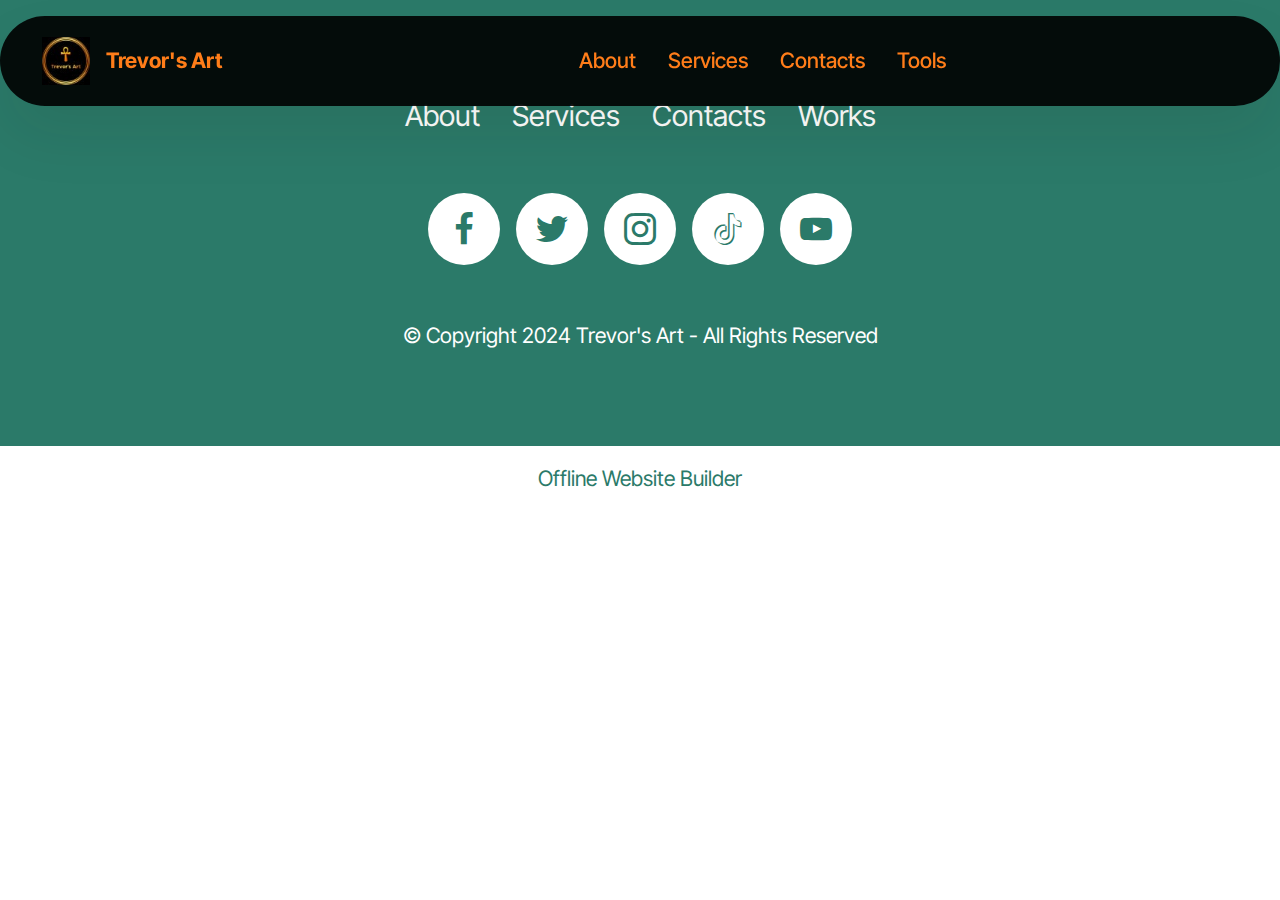
==== Tools.html @ b63ff670 "Update" ====
<!DOCTYPE html>
<html  >
<head>
  <!-- Site made with Mobirise Website Builder v5.9.13, https://mobirise.com -->
  <meta charset="UTF-8">
  <meta http-equiv="X-UA-Compatible" content="IE=edge">
  <meta name="generator" content="Mobirise v5.9.13, mobirise.com">
  <meta name="viewport" content="width=device-width, initial-scale=1, minimum-scale=1">
  <link rel="shortcut icon" href="assets/images/screenshot-20240229-225149-gallery-64x64.jpg" type="image/x-icon">
  <meta name="description" content="">
  
  
  <title>Tools</title>
  <link rel="stylesheet" href="assets/web/assets/mobirise-icons2/mobirise2.css">
  <link rel="stylesheet" href="assets/bootstrap/css/bootstrap.min.css">
  <link rel="stylesheet" href="assets/bootstrap/css/bootstrap-grid.min.css">
  <link rel="stylesheet" href="assets/bootstrap/css/bootstrap-reboot.min.css">
  <link rel="stylesheet" href="assets/animatecss/animate.css">
  <link rel="stylesheet" href="assets/dropdown/css/style.css">
  <link rel="stylesheet" href="assets/socicon/css/styles.css">
  <link rel="stylesheet" href="assets/theme/css/style.css">
  <link rel="preload" href="https://fonts.googleapis.com/css?family=Inter+Tight:100,200,300,400,500,600,700,800,900,100i,200i,300i,400i,500i,600i,700i,800i,900i&display=swap" as="style" onload="this.onload=null;this.rel='stylesheet'">
  <noscript><link rel="stylesheet" href="https://fonts.googleapis.com/css?family=Inter+Tight:100,200,300,400,500,600,700,800,900,100i,200i,300i,400i,500i,600i,700i,800i,900i&display=swap"></noscript>
  <link rel="preload" as="style" href="assets/mobirise/css/mbr-additional.css?v=rV1S9P"><link rel="stylesheet" href="assets/mobirise/css/mbr-additional.css?v=rV1S9P" type="text/css">

  
  
  
</head>
<body>
  
  <section data-bs-version="5.1" class="menu menu2 cid-tJS6tZXiPa" once="menu" id="menu02-1p">
	

	<nav class="navbar navbar-dropdown navbar-fixed-top navbar-expand-lg">
		<div class="container">
			<div class="navbar-brand">
				<span class="navbar-logo">
					<a href="https://mobirise.com">
						<img src="assets/images/screenshot-20240229-225149-gallery-64x64.jpg" alt="Mobirise Website Builder" style="height: 3rem;">
					</a>
				</span>
				<span class="navbar-caption-wrap"><a class="navbar-caption text-success display-4" href="index.html#header05-1">Trevor's Art</a></span>
			</div>
			<button class="navbar-toggler" type="button" data-toggle="collapse" data-bs-toggle="collapse" data-target="#navbarSupportedContent" data-bs-target="#navbarSupportedContent" aria-controls="navbarNavAltMarkup" aria-expanded="false" aria-label="Toggle navigation">
				<div class="hamburger">
					<span></span>
					<span></span>
					<span></span>
					<span></span>
				</div>
			</button>
			<div class="collapse navbar-collapse" id="navbarSupportedContent">
				<ul class="navbar-nav nav-dropdown nav-right" data-app-modern-menu="true"><li class="nav-item">
						<a class="nav-link link text-success text-primary display-4" href="page1.html">About</a>
					</li>
					<li class="nav-item">
						<a class="nav-link link text-success text-primary display-4" href="page2.html" aria-expanded="false">Services</a>
					</li>
					<li class="nav-item">
						<a class="nav-link link text-success display-4" href="index.html#contacts02-9">Contacts</a>
					</li><li class="nav-item"><a class="nav-link link text-success text-primary display-4" href="Tools.html">Tools</a></li></ul>
				
				
			</div>
		</div>
	</nav>
</section>

<section data-bs-version="5.1" class="footer1 programm5 cid-tJS9NNcTLZ" once="footers" id="footer03-1q">

        

    

    <div class="container">
        <div class="row">

            <div class="row-links mb-4">
                <ul class="header-menu">
                  
                  
                  
                  
                <li class="header-menu-item mbr-fonts-style display-5"><a href="index.html#header01-7" class="text-danger">About</a></li><li class="header-menu-item mbr-fonts-style display-5"><a href="index.html#features04-w" class="text-danger text-primary">Services</a></li><li class="header-menu-item mbr-fonts-style display-5"><a href="index.html#contacts02-9" class="text-danger">Contacts</a></li><li class="header-menu-item mbr-fonts-style display-5"><a href="index.html#gallery02-v" class="text-danger text-primary">Works</a></li></ul>
              </div>

            <div class="col-12">
                <div class="social-row">
                    <div class="soc-item">
                        <a href="https://mobiri.se/" target="_blank">
                            <span class="mbr-iconfont socicon socicon-facebook display-7"></span>
                        </a>
                    </div>
                    <div class="soc-item">
                        <a href="https://mobiri.se/" target="_blank">
                            <span class="mbr-iconfont socicon-twitter socicon"></span>
                        </a>
                    </div>
                    <div class="soc-item">
                        <a href="https://mobiri.se/" target="_blank">
                            <span class="mbr-iconfont socicon-instagram socicon"></span>
                        </a>
                    </div>
                    <div class="soc-item">
                        <a href="https://mobiri.se/" target="_blank">
                            <span class="mbr-iconfont socicon-tiktok socicon"></span>
                        </a>
                    </div>
                    <div class="soc-item">
                        <a href="https://mobiri.se/" target="_blank">
                            <span class="mbr-iconfont socicon-youtube socicon"></span>
                        </a>
                    </div>
                </div>
            </div>
            <div class="col-12 mt-5">
                <p class="mbr-fonts-style copyright display-7">
                    © Copyright 2024 Trevor's Art - All Rights Reserved
                </p>
            </div>
        </div>
    </div>
</section><section class="display-7" style="padding: 0;align-items: center;justify-content: center;flex-wrap: wrap;    align-content: center;display: flex;position: relative;height: 4rem;"><a href="https://mobiri.se/2732994" style="flex: 1 1;height: 4rem;position: absolute;width: 100%;z-index: 1;"><img alt="" style="height: 4rem;" src="[data-uri]"></a><p style="margin: 0;text-align: center;" class="display-7">&#8204;</p><a style="z-index:1" href="https://mobirise.com/offline-website-builder.html">Offline Website Builder</a></section><script src="assets/bootstrap/js/bootstrap.bundle.min.js"></script>  <script src="assets/smoothscroll/smooth-scroll.js"></script>  <script src="assets/ytplayer/index.js"></script>  <script src="assets/dropdown/js/navbar-dropdown.js"></script>  <script src="assets/theme/js/script.js"></script>  
  
  
  <input name="animation" type="hidden">
  </body>
</html>
---- assets/web/assets/mobirise-icons2/mobirise2.css ----
@font-face {
  font-family: 'Moririse2';
  font-display: swap;
  src:  url('mobirise2.eot?f2bix4');
  src:  url('mobirise2.eot?f2bix4#iefix') format('embedded-opentype'),
    url('mobirise2.ttf?f2bix4') format('truetype'),
    url('mobirise2.woff?f2bix4') format('woff'),
    url('mobirise2.svg?f2bix4#mobirise2') format('svg');
  font-weight: normal;
  font-style: normal;
}

[class^="mobi-"], [class*=" mobi-"] {
  /* use !important to prevent issues with browser extensions that change fonts */
  font-family: 'Moririse2' !important;
  speak: none;
  font-style: normal;
  font-weight: normal;
  font-variant: normal;
  text-transform: none;
  line-height: 1;

  /* Better Font Rendering =========== */
  -webkit-font-smoothing: antialiased;
  -moz-osx-font-smoothing: grayscale;
}

.mobi-mbri-add-submenu:before {
  content: "\e900";
}
.mobi-mbri-alert:before {
  content: "\e901";
}
.mobi-mbri-align-center:before {
  content: "\e902";
}
.mobi-mbri-align-justify:before {
  content: "\e903";
}
.mobi-mbri-align-left:before {
  content: "\e904";
}
.mobi-mbri-align-right:before {
  content: "\e905";
}
.mobi-mbri-android:before {
  content: "\e906";
}
.mobi-mbri-apple:before {
  content: "\e907";
}
.mobi-mbri-arrow-down:before {
  content: "\e908";
}
.mobi-mbri-arrow-next:before {
  content: "\e909";
}
.mobi-mbri-arrow-prev:before {
  content: "\e90a";
}
.mobi-mbri-arrow-up:before {
  content: "\e90b";
}
.mobi-mbri-bold:before {
  content: "\e90c";
}
.mobi-mbri-bookmark:before {
  content: "\e90d";
}
.mobi-mbri-bootstrap:before {
  content: "\e90e";
}
.mobi-mbri-briefcase:before {
  content: "\e90f";
}
.mobi-mbri-browse:before {
  content: "\e910";
}
.mobi-mbri-bulleted-list:before {
  content: "\e911";
}
.mobi-mbri-calendar:before {
  content: "\e912";
}
.mobi-mbri-camera:before {
  content: "\e913";
}
.mobi-mbri-cart-add:before {
  content: "\e914";
}
.mobi-mbri-cart-full:before {
  content: "\e915";
}
.mobi-mbri-cash:before {
  content: "\e916";
}
.mobi-mbri-change-style:before {
  content: "\e917";
}
.mobi-mbri-chat:before {
  content: "\e918";
}
.mobi-mbri-clock:before {
  content: "\e919";
}
.mobi-mbri-close:before {
  content: "\e91a";
}
.mobi-mbri-cloud:before {
  content: "\e91b";
}
.mobi-mbri-code:before {
  content: "\e91c";
}
.mobi-mbri-contact-form:before {
  content: "\e91d";
}
.mobi-mbri-credit-card:before {
  content: "\e91e";
}
.mobi-mbri-cursor-click:before {
  content: "\e91f";
}
.mobi-mbri-cust-feedback:before {
  content: "\e920";
}
.mobi-mbri-database:before {
  content: "\e921";
}
.mobi-mbri-delivery:before {
  content: "\e922";
}
.mobi-mbri-desktop:before {
  content: "\e923";
}
.mobi-mbri-devices:before {
  content: "\e924";
}
.mobi-mbri-down:before {
  content: "\e925";
}
.mobi-mbri-download-2:before {
  content: "\e926";
}
.mobi-mbri-download:before {
  content: "\e927";
}
.mobi-mbri-drag-n-drop-2:before {
  content: "\e928";
}
.mobi-mbri-drag-n-drop:before {
  content: "\e929";
}
.mobi-mbri-edit-2:before {
  content: "\e92a";
}
.mobi-mbri-edit:before {
  content: "\e92b";
}
.mobi-mbri-error:before {
  content: "\e92c";
}
.mobi-mbri-extension:before {
  content: "\e92d";
}
.mobi-mbri-features:before {
  content: "\e92e";
}
.mobi-mbri-file:before {
  content: "\e92f";
}
.mobi-mbri-flag:before {
  content: "\e930";
}
.mobi-mbri-folder:before {
  content: "\e931";
}
.mobi-mbri-gift:before {
  content: "\e932";
}
.mobi-mbri-github:before {
  content: "\e933";
}
.mobi-mbri-globe-2:before {
  content: "\e934";
}
.mobi-mbri-globe:before {
  content: "\e935";
}
.mobi-mbri-growing-chart:before {
  content: "\e936";
}
.mobi-mbri-hearth:before {
  content: "\e937";
}
.mobi-mbri-help:before {
  content: "\e938";
}
.mobi-mbri-home:before {
  content: "\e939";
}
.mobi-mbri-hot-cup:before {
  content: "\e93a";
}
.mobi-mbri-idea:before {
  content: "\e93b";
}
.mobi-mbri-image-gallery:before {
  content: "\e93c";
}
.mobi-mbri-image-slider:before {
  content: "\e93d";
}
.mobi-mbri-info:before {
  content: "\e93e";
}
.mobi-mbri-italic:before {
  content: "\e93f";
}
.mobi-mbri-key:before {
  content: "\e940";
}
.mobi-mbri-laptop:before {
  content: "\e941";
}
.mobi-mbri-layers:before {
  content: "\e942";
}
.mobi-mbri-left-right:before {
  content: "\e943";
}
.mobi-mbri-left:before {
  content: "\e944";
}
.mobi-mbri-letter:before {
  content: "\e945";
}
.mobi-mbri-like:before {
  content: "\e946";
}
.mobi-mbri-link:before {
  content: "\e947";
}
.mobi-mbri-lock:before {
  content: "\e948";
}
.mobi-mbri-login:before {
  content: "\e949";
}
.mobi-mbri-logout:before {
  content: "\e94a";
}
.mobi-mbri-magic-stick:before {
  content: "\e94b";
}
.mobi-mbri-map-pin:before {
  content: "\e94c";
}
.mobi-mbri-menu:before {
  content: "\e94d";
}
.mobi-mbri-mobile-2:before {
  content: "\e94e";
}
.mobi-mbri-mobile-horizontal:before {
  content: "\e94f";
}
.mobi-mbri-mobile:before {
  content: "\e950";
}
.mobi-mbri-mobirise:before {
  content: "\e951";
}
.mobi-mbri-more-horizontal:before {
  content: "\e952";
}
.mobi-mbri-more-vertical:before {
  content: "\e953";
}
.mobi-mbri-music:before {
  content: "\e954";
}
.mobi-mbri-new-file:before {
  content: "\e955";
}
.mobi-mbri-numbered-list:before {
  content: "\e956";
}
.mobi-mbri-opened-folder:before {
  content: "\e957";
}
.mobi-mbri-pages:before {
  content: "\e958";
}
.mobi-mbri-paper-plane:before {
  content: "\e959";
}
.mobi-mbri-paperclip:before {
  content: "\e95a";
}
.mobi-mbri-phone:before {
  content: "\e95b";
}
.mobi-mbri-photo:before {
  content: "\e95c";
}
.mobi-mbri-photos:before {
  content: "\e95d";
}
.mobi-mbri-pin:before {
  content: "\e95e";
}
.mobi-mbri-play:before {
  content: "\e95f";
}
.mobi-mbri-plus:before {
  content: "\e960";
}
.mobi-mbri-preview:before {
  content: "\e961";
}
.mobi-mbri-print:before {
  content: "\e962";
}
.mobi-mbri-protect:before {
  content: "\e963";
}
.mobi-mbri-question:before {
  content: "\e964";
}
.mobi-mbri-quote-left:before {
  content: "\e965";
}
.mobi-mbri-quote-right:before {
  content: "\e966";
}
.mobi-mbri-redo:before {
  content: "\e967";
}
.mobi-mbri-refresh:before {
  content: "\e968";
}
.mobi-mbri-responsive-2:before {
  content: "\e969";
}
.mobi-mbri-responsive:before {
  content: "\e96a";
}
.mobi-mbri-right:before {
  content: "\e96b";
}
.mobi-mbri-rocket:before {
  content: "\e96c";
}
.mobi-mbri-sad-face:before {
  content: "\e96d";
}
.mobi-mbri-sale:before {
  content: "\e96e";
}
.mobi-mbri-save:before {
  content: "\e96f";
}
.mobi-mbri-search:before {
  content: "\e970";
}
.mobi-mbri-setting-2:before {
  content: "\e971";
}
.mobi-mbri-setting-3:before {
  content: "\e972";
}
.mobi-mbri-setting:before {
  content: "\e973";
}
.mobi-mbri-share:before {
  content: "\e974";
}
.mobi-mbri-shopping-bag:before {
  content: "\e975";
}
.mobi-mbri-shopping-basket:before {
  content: "\e976";
}
.mobi-mbri-shopping-cart:before {
  content: "\e977";
}
.mobi-mbri-sites:before {
  content: "\e978";
}
.mobi-mbri-smile-face:before {
  content: "\e979";
}
.mobi-mbri-speed:before {
  content: "\e97a";
}
.mobi-mbri-star:before {
  content: "\e97b";
}
.mobi-mbri-success:before {
  content: "\e97c";
}
.mobi-mbri-sun:before {
  content: "\e97d";
}
.mobi-mbri-sun2:before {
  content: "\e97e";
}
.mobi-mbri-tablet-vertical:before {
  content: "\e97f";
}
.mobi-mbri-tablet:before {
  content: "\e980";
}
.mobi-mbri-target:before {
  content: "\e981";
}
.mobi-mbri-timer:before {
  content: "\e982";
}
.mobi-mbri-to-ftp:before {
  content: "\e983";
}
.mobi-mbri-to-local-drive:before {
  content: "\e984";
}
.mobi-mbri-touch-swipe:before {
  content: "\e985";
}
.mobi-mbri-touch:before {
  content: "\e986";
}
.mobi-mbri-trash:before {
  content: "\e987";
}
.mobi-mbri-underline:before {
  content: "\e988";
}
.mobi-mbri-undo:before {
  content: "\e989";
}
.mobi-mbri-unlink:before {
  content: "\e98a";
}
.mobi-mbri-unlock:before {
  content: "\e98b";
}
.mobi-mbri-up-down:before {
  content: "\e98c";
}
.mobi-mbri-up:before {
  content: "\e98d";
}
.mobi-mbri-update:before {
  content: "\e98e";
}
.mobi-mbri-upload-2:before {
  content: "\e98f";
}
.mobi-mbri-upload:before {
  content: "\e990";
}
.mobi-mbri-user-2:before {
  content: "\e991";
}
.mobi-mbri-user:before {
  content: "\e992";
}
.mobi-mbri-users:before {
  content: "\e993";
}
.mobi-mbri-video-play:before {
  content: "\e994";
}
.mobi-mbri-video:before {
  content: "\e995";
}
.mobi-mbri-watch:before {
  content: "\e996";
}
.mobi-mbri-website-theme-2:before {
  content: "\e997";
}
.mobi-mbri-website-theme:before {
  content: "\e998";
}
.mobi-mbri-wifi:before {
  content: "\e999";
}
.mobi-mbri-windows:before {
  content: "\e99a";
}
.mobi-mbri-zoom-in:before {
  content: "\e99b";
}
.mobi-mbri-zoom-out:before {
  content: "\e99c";
}
---- assets/dropdown/css/style.css ----
.navbar-dropdown {
  left: 0;
  padding: 0;
  position: absolute;
  right: 0;
  top: 0;
  transition: all 0.45s ease;
  z-index: 1030;
  background: #282828; }
  .navbar-dropdown .navbar-logo {
    margin-right: 0.8rem;
    transition: margin 0.3s ease-in-out;
    vertical-align: middle; }
    .navbar-dropdown .navbar-logo img {
      height: 3.125rem;
      transition: all 0.3s ease-in-out; }
    .navbar-dropdown .navbar-logo.mbr-iconfont {
      font-size: 3.125rem;
      line-height: 3.125rem; }
  .navbar-dropdown .navbar-caption {
    font-weight: 700;
    white-space: normal;
    vertical-align: -4px;
    line-height: 3.125rem !important; }
    .navbar-dropdown .navbar-caption, .navbar-dropdown .navbar-caption:hover {
      color: inherit;
      text-decoration: none; }
  .navbar-dropdown .mbr-iconfont + .navbar-caption {
    vertical-align: -1px; }
  .navbar-dropdown.navbar-fixed-top {
    position: fixed; }
  .navbar-dropdown .navbar-brand span {
    vertical-align: -4px; }
  .navbar-dropdown.bg-color.transparent {
    background: none; }
  .navbar-dropdown.navbar-short .navbar-brand {
    padding: 0.625rem 0; }
    .navbar-dropdown.navbar-short .navbar-brand span {
      vertical-align: -1px; }
  .navbar-dropdown.navbar-short .navbar-caption {
    line-height: 2.375rem !important;
    vertical-align: -2px; }
  .navbar-dropdown.navbar-short .navbar-logo {
    margin-right: 0.5rem; }
    .navbar-dropdown.navbar-short .navbar-logo img {
      height: 2.375rem; }
    .navbar-dropdown.navbar-short .navbar-logo.mbr-iconfont {
      font-size: 2.375rem;
      line-height: 2.375rem; }
  .navbar-dropdown.navbar-short .mbr-table-cell {
    height: 3.625rem; }
  .navbar-dropdown .navbar-close {
    left: 0.6875rem;
    position: fixed;
    top: 0.75rem;
    z-index: 1000; }
  .navbar-dropdown .hamburger-icon {
    content: "";
    display: inline-block;
    vertical-align: middle;
    width: 16px;
    -webkit-box-shadow: 0 -6px 0 1px #282828,0 0 0 1px #282828,0 6px 0 1px #282828;
    -moz-box-shadow: 0 -6px 0 1px #282828,0 0 0 1px #282828,0 6px 0 1px #282828;
    box-shadow: 0 -6px 0 1px #282828,0 0 0 1px #282828,0 6px 0 1px #282828; }

.dropdown-menu .dropdown-toggle[data-toggle="dropdown-submenu"]::after {
  border-bottom: 0.35em solid transparent;
  border-left: 0.35em solid;
  border-right: 0;
  border-top: 0.35em solid transparent;
  margin-left: 0.3rem; }

.dropdown-menu .dropdown-item:focus {
  outline: 0; }

.nav-dropdown {
  font-size: 0.75rem;
  font-weight: 500;
  height: auto !important; }
  .nav-dropdown .nav-btn {
    padding-left: 1rem; }
  .nav-dropdown .link {
    margin: .667em 1.667em;
    font-weight: 500;
    padding: 0;
    transition: color .2s ease-in-out; }
    .nav-dropdown .link.dropdown-toggle {
      margin-right: 2.583em; }
      .nav-dropdown .link.dropdown-toggle::after {
        margin-left: .25rem;
        border-top: 0.35em solid;
        border-right: 0.35em solid transparent;
        border-left: 0.35em solid transparent;
        border-bottom: 0; }
      .nav-dropdown .link.dropdown-toggle[aria-expanded="true"] {
        margin: 0;
        padding: 0.667em 3.263em  0.667em 1.667em; }
  .nav-dropdown .link::after,
  .nav-dropdown .dropdown-item::after {
    color: inherit; }
  .nav-dropdown .btn {
    font-size: 0.75rem;
    font-weight: 700;
    letter-spacing: 0;
    margin-bottom: 0;
    padding-left: 1.25rem;
    padding-right: 1.25rem; }
  .nav-dropdown .dropdown-menu {
    border-radius: 0;
    border: 0;
    left: 0;
    margin: 0;
    padding-bottom: 1.25rem;
    padding-top: 1.25rem;
    position: relative; }
  .nav-dropdown .dropdown-submenu {
    margin-left: 0.125rem;
    top: 0; }
  .nav-dropdown .dropdown-item {
    font-weight: 500;
    line-height: 2;
    padding: 0.3846em 4.615em 0.3846em 1.5385em;
    position: relative;
    transition: color .2s ease-in-out, background-color .2s ease-in-out; }
    .nav-dropdown .dropdown-item::after {
      margin-top: -0.3077em;
      position: absolute;
      right: 1.1538em;
      top: 50%; }
    .nav-dropdown .dropdown-item:focus, .nav-dropdown .dropdown-item:hover {
      background: none; }

@media (max-width: 767px) {
  .nav-dropdown.navbar-toggleable-sm {
    bottom: 0;
    display: none;
    left: 0;
    overflow-x: hidden;
    position: fixed;
    top: 0;
    transform: translateX(-100%);
    -ms-transform: translateX(-100%);
    -webkit-transform: translateX(-100%);
    width: 18.75rem;
    z-index: 999; } }
.nav-dropdown.navbar-toggleable-xl {
  bottom: 0;
  display: none;
  left: 0;
  overflow-x: hidden;
  position: fixed;
  top: 0;
  transform: translateX(-100%);
  -ms-transform: translateX(-100%);
  -webkit-transform: translateX(-100%);
  width: 18.75rem;
  z-index: 999; }

.nav-dropdown-sm {
  display: block !important;
  overflow-x: hidden;
  overflow: auto;
  padding-top: 3.875rem; }
  .nav-dropdown-sm::after {
    content: "";
    display: block;
    height: 3rem;
    width: 100%; }
  .nav-dropdown-sm.collapse.in ~ .navbar-close {
    display: block !important; }
  .nav-dropdown-sm.collapsing, .nav-dropdown-sm.collapse.in {
    transform: translateX(0);
    -ms-transform: translateX(0);
    -webkit-transform: translateX(0);
    transition: all 0.25s ease-out;
    -webkit-transition: all 0.25s ease-out;
    background: #282828; }
  .nav-dropdown-sm.collapsing[aria-expanded="false"] {
    transform: translateX(-100%);
    -ms-transform: translateX(-100%);
    -webkit-transform: translateX(-100%); }
  .nav-dropdown-sm .nav-item {
    display: block;
    margin-left: 0 !important;
    padding-left: 0; }
  .nav-dropdown-sm .link,
  .nav-dropdown-sm .dropdown-item {
    border-top: 1px dotted rgba(255, 255, 255, 0.1);
    font-size: 0.8125rem;
    line-height: 1.6;
    margin: 0 !important;
    padding: 0.875rem 2.4rem 0.875rem 1.5625rem !important;
    position: relative;
    white-space: normal; }
    .nav-dropdown-sm .link:focus, .nav-dropdown-sm .link:hover,
    .nav-dropdown-sm .dropdown-item:focus,
    .nav-dropdown-sm .dropdown-item:hover {
      background: rgba(0, 0, 0, 0.2) !important;
      color: #c0a375; }
  .nav-dropdown-sm .nav-btn {
    position: relative;
    padding: 1.5625rem 1.5625rem 0 1.5625rem; }
    .nav-dropdown-sm .nav-btn::before {
      border-top: 1px dotted rgba(255, 255, 255, 0.1);
      content: "";
      left: 0;
      position: absolute;
      top: 0;
      width: 100%; }
    .nav-dropdown-sm .nav-btn + .nav-btn {
      padding-top: 0.625rem; }
      .nav-dropdown-sm .nav-btn + .nav-btn::before {
        display: none; }
  .nav-dropdown-sm .btn {
    padding: 0.625rem 0; }
  .nav-dropdown-sm .dropdown-toggle[data-toggle="dropdown-submenu"]::after {
    margin-left: .25rem;
    border-top: 0.35em solid;
    border-right: 0.35em solid transparent;
    border-left: 0.35em solid transparent;
    border-bottom: 0; }
  .nav-dropdown-sm .dropdown-toggle[data-toggle="dropdown-submenu"][aria-expanded="true"]::after {
    border-top: 0;
    border-right: 0.35em solid transparent;
    border-left: 0.35em solid transparent;
    border-bottom: 0.35em solid; }
  .nav-dropdown-sm .dropdown-menu {
    margin: 0;
    padding: 0;
    position: relative;
    top: 0;
    left: 0;
    width: 100%;
    border: 0;
    float: none;
    border-radius: 0;
    background: none; }
  .nav-dropdown-sm .dropdown-submenu {
    left: 100%;
    margin-left: 0.125rem;
    margin-top: -1.25rem;
    top: 0; }

.navbar-toggleable-sm .nav-dropdown .dropdown-menu {
  position: absolute; }

.navbar-toggleable-sm .nav-dropdown .dropdown-submenu {
  left: 100%;
  margin-left: 0.125rem;
  margin-top: -1.25rem;
  top: 0; }

.navbar-toggleable-sm.opened .nav-dropdown .dropdown-menu {
  position: relative; }

.navbar-toggleable-sm.opened .nav-dropdown .dropdown-submenu {
  left: 0;
  margin-left: 00rem;
  margin-top: 0rem;
  top: 0; }

.is-builder .nav-dropdown.collapsing {
  transition: none !important; }
---- assets/socicon/css/styles.css ----
@charset "UTF-8";

@font-face {
  font-family: 'Socicon';
  src:  url('../fonts/socicon.eot');
  src:  url('../fonts/socicon.eot?#iefix') format('embedded-opentype'),
    url('../fonts/socicon.woff2') format('woff2'),
    url('../fonts/socicon.ttf') format('truetype'),
    url('../fonts/socicon.woff') format('woff'),
    url('../fonts/socicon.svg#socicon') format('svg');
  font-weight: normal;
  font-style: normal;
  font-display: swap;
}

[data-icon]:before {
  font-family: "socicon" !important;
  content: attr(data-icon);
  font-style: normal !important;
  font-weight: normal !important;
  font-variant: normal !important;
  text-transform: none !important;
  speak: none;
  line-height: 1;
  -webkit-font-smoothing: antialiased;
  -moz-osx-font-smoothing: grayscale;
}

[class^="socicon-"], [class*=" socicon-"] {
  /* use !important to prevent issues with browser extensions that change fonts */
  font-family: 'Socicon' !important;
  speak: none;
  font-style: normal;
  font-weight: normal;
  font-variant: normal;
  text-transform: none;
  line-height: 1;

  /* Better Font Rendering =========== */
  -webkit-font-smoothing: antialiased;
  -moz-osx-font-smoothing: grayscale;
}

.socicon-eitaa:before {
  content: "\e97c";
}
.socicon-soroush:before {
  content: "\e97d";
}
.socicon-bale:before {
  content: "\e97e";
}
.socicon-zazzle:before {
  content: "\e97b";
}
.socicon-society6:before {
  content: "\e97a";
}
.socicon-redbubble:before {
  content: "\e979";
}
.socicon-avvo:before {
  content: "\e978";
}
.socicon-stitcher:before {
  content: "\e977";
}
.socicon-googlehangouts:before {
  content: "\e974";
}
.socicon-dlive:before {
  content: "\e975";
}
.socicon-vsco:before {
  content: "\e976";
}
.socicon-flipboard:before {
  content: "\e973";
}
.socicon-ubuntu:before {
  content: "\e958";
}
.socicon-artstation:before {
  content: "\e959";
}
.socicon-invision:before {
  content: "\e95a";
}
.socicon-torial:before {
  content: "\e95b";
}
.socicon-collectorz:before {
  content: "\e95c";
}
.socicon-seenthis:before {
  content: "\e95d";
}
.socicon-googleplaymusic:before {
  content: "\e95e";
}
.socicon-debian:before {
  content: "\e95f";
}
.socicon-filmfreeway:before {
  content: "\e960";
}
.socicon-gnome:before {
  content: "\e961";
}
.socicon-itchio:before {
  content: "\e962";
}
.socicon-jamendo:before {
  content: "\e963";
}
.socicon-mix:before {
  content: "\e964";
}
.socicon-sharepoint:before {
  content: "\e965";
}
.socicon-tinder:before {
  content: "\e966";
}
.socicon-windguru:before {
  content: "\e967";
}
.socicon-cdbaby:before {
  content: "\e968";
}
.socicon-elementaryos:before {
  content: "\e969";
}
.socicon-stage32:before {
  content: "\e96a";
}
.socicon-tiktok:before {
  content: "\e96b";
}
.socicon-gitter:before {
  content: "\e96c";
}
.socicon-letterboxd:before {
  content: "\e96d";
}
.socicon-threema:before {
  content: "\e96e";
}
.socicon-splice:before {
  content: "\e96f";
}
.socicon-metapop:before {
  content: "\e970";
}
.socicon-naver:before {
  content: "\e971";
}
.socicon-remote:before {
  content: "\e972";
}
.socicon-internet:before {
  content: "\e957";
}
.socicon-moddb:before {
  content: "\e94b";
}
.socicon-indiedb:before {
  content: "\e94c";
}
.socicon-traxsource:before {
  content: "\e94d";
}
.socicon-gamefor:before {
  content: "\e94e";
}
.socicon-pixiv:before {
  content: "\e94f";
}
.socicon-myanimelist:before {
  content: "\e950";
}
.socicon-blackberry:before {
  content: "\e951";
}
.socicon-wickr:before {
  content: "\e952";
}
.socicon-spip:before {
  content: "\e953";
}
.socicon-napster:before {
  content: "\e954";
}
.socicon-beatport:before {
  content: "\e955";
}
.socicon-hackerone:before {
  content: "\e956";
}
.socicon-hackernews:before {
  content: "\e946";
}
.socicon-smashwords:before {
  content: "\e947";
}
.socicon-kobo:before {
  content: "\e948";
}
.socicon-bookbub:before {
  content: "\e949";
}
.socicon-mailru:before {
  content: "\e94a";
}
.socicon-gitlab:before {
  content: "\e945";
}
.socicon-instructables:before {
  content: "\e944";
}
.socicon-portfolio:before {
  content: "\e943";
}
.socicon-codered:before {
  content: "\e940";
}
.socicon-origin:before {
  content: "\e941";
}
.socicon-nextdoor:before {
  content: "\e942";
}
.socicon-udemy:before {
  content: "\e93f";
}
.socicon-livemaster:before {
  content: "\e93e";
}
.socicon-crunchbase:before {
  content: "\e93b";
}
.socicon-homefy:before {
  content: "\e93c";
}
.socicon-calendly:before {
  content: "\e93d";
}
.socicon-realtor:before {
  content: "\e90f";
}
.socicon-tidal:before {
  content: "\e910";
}
.socicon-qobuz:before {
  content: "\e911";
}
.socicon-natgeo:before {
  content: "\e912";
}
.socicon-mastodon:before {
  content: "\e913";
}
.socicon-unsplash:before {
  content: "\e914";
}
.socicon-homeadvisor:before {
  content: "\e915";
}
.socicon-angieslist:before {
  content: "\e916";
}
.socicon-codepen:before {
  content: "\e917";
}
.socicon-slack:before {
  content: "\e918";
}
.socicon-openaigym:before {
  content: "\e919";
}
.socicon-logmein:before {
  content: "\e91a";
}
.socicon-fiverr:before {
  content: "\e91b";
}
.socicon-gotomeeting:before {
  content: "\e91c";
}
.socicon-aliexpress:before {
  content: "\e91d";
}
.socicon-guru:before {
  content: "\e91e";
}
.socicon-appstore:before {
  content: "\e91f";
}
.socicon-homes:before {
  content: "\e920";
}
.socicon-zoom:before {
  content: "\e921";
}
.socicon-alibaba:before {
  content: "\e922";
}
.socicon-craigslist:before {
  content: "\e923";
}
.socicon-wix:before {
  content: "\e924";
}
.socicon-redfin:before {
  content: "\e925";
}
.socicon-googlecalendar:before {
  content: "\e926";
}
.socicon-shopify:before {
  content: "\e927";
}
.socicon-freelancer:before {
  content: "\e928";
}
.socicon-seedrs:before {
  content: "\e929";
}
.socicon-bing:before {
  content: "\e92a";
}
.socicon-doodle:before {
  content: "\e92b";
}
.socicon-bonanza:before {
  content: "\e92c";
}
.socicon-squarespace:before {
  content: "\e92d";
}
.socicon-toptal:before {
  content: "\e92e";
}
.socicon-gust:before {
  content: "\e92f";
}
.socicon-ask:before {
  content: "\e930";
}
.socicon-trulia:before {
  content: "\e931";
}
.socicon-loomly:before {
  content: "\e932";
}
.socicon-ghost:before {
  content: "\e933";
}
.socicon-upwork:before {
  content: "\e934";
}
.socicon-fundable:before {
  content: "\e935";
}
.socicon-booking:before {
  content: "\e936";
}
.socicon-googlemaps:before {
  content: "\e937";
}
.socicon-zillow:before {
  content: "\e938";
}
.socicon-niconico:before {
  content: "\e939";
}
.socicon-toneden:before {
  content: "\e93a";
}
.socicon-augment:before {
  content: "\e908";
}
.socicon-bitbucket:before {
  content: "\e909";
}
.socicon-fyuse:before {
  content: "\e90a";
}
.socicon-yt-gaming:before {
  content: "\e90b";
}
.socicon-sketchfab:before {
  content: "\e90c";
}
.socicon-mobcrush:before {
  content: "\e90d";
}
.socicon-microsoft:before {
  content: "\e90e";
}
.socicon-pandora:before {
  content: "\e907";
}
.socicon-messenger:before {
  content: "\e906";
}
.socicon-gamewisp:before {
  content: "\e905";
}
.socicon-bloglovin:before {
  content: "\e904";
}
.socicon-tunein:before {
  content: "\e903";
}
.socicon-gamejolt:before {
  content: "\e901";
}
.socicon-trello:before {
  content: "\e902";
}
.socicon-spreadshirt:before {
  content: "\e900";
}
.socicon-500px:before {
  content: "\e000";
}
.socicon-8tracks:before {
  content: "\e001";
}
.socicon-airbnb:before {
  content: "\e002";
}
.socicon-alliance:before {
  content: "\e003";
}
.socicon-amazon:before {
  content: "\e004";
}
.socicon-amplement:before {
  content: "\e005";
}
.socicon-android:before {
  content: "\e006";
}
.socicon-angellist:before {
  content: "\e007";
}
.socicon-apple:before {
  content: "\e008";
}
.socicon-appnet:before {
  content: "\e009";
}
.socicon-baidu:before {
  content: "\e00a";
}
.socicon-bandcamp:before {
  content: "\e00b";
}
.socicon-battlenet:before {
  content: "\e00c";
}
.socicon-mixer:before {
  content: "\e00d";
}
.socicon-bebee:before {
  content: "\e00e";
}
.socicon-bebo:before {
  content: "\e00f";
}
.socicon-behance:before {
  content: "\e010";
}
.socicon-blizzard:before {
  content: "\e011";
}
.socicon-blogger:before {
  content: "\e012";
}
.socicon-buffer:before {
  content: "\e013";
}
.socicon-chrome:before {
  content: "\e014";
}
.socicon-coderwall:before {
  content: "\e015";
}
.socicon-curse:before {
  content: "\e016";
}
.socicon-dailymotion:before {
  content: "\e017";
}
.socicon-deezer:before {
  content: "\e018";
}
.socicon-delicious:before {
  content: "\e019";
}
.socicon-deviantart:before {
  content: "\e01a";
}
.socicon-diablo:before {
  content: "\e01b";
}
.socicon-digg:before {
  content: "\e01c";
}
.socicon-discord:before {
  content: "\e01d";
}
.socicon-disqus:before {
  content: "\e01e";
}
.socicon-douban:before {
  content: "\e01f";
}
.socicon-draugiem:before {
  content: "\e020";
}
.socicon-dribbble:before {
  content: "\e021";
}
.socicon-drupal:before {
  content: "\e022";
}
.socicon-ebay:before {
  content: "\e023";
}
.socicon-ello:before {
  content: "\e024";
}
.socicon-endomodo:before {
  content: "\e025";
}
.socicon-envato:before {
  content: "\e026";
}
.socicon-etsy:before {
  content: "\e027";
}
.socicon-facebook:before {
  content: "\e028";
}
.socicon-feedburner:before {
  content: "\e029";
}
.socicon-filmweb:before {
  content: "\e02a";
}
.socicon-firefox:before {
  content: "\e02b";
}
.socicon-flattr:before {
  content: "\e02c";
}
.socicon-flickr:before {
  content: "\e02d";
}
.socicon-formulr:before {
  content: "\e02e";
}
.socicon-forrst:before {
  content: "\e02f";
}
.socicon-foursquare:before {
  content: "\e030";
}
.socicon-friendfeed:before {
  content: "\e031";
}
.socicon-github:before {
  content: "\e032";
}
.socicon-goodreads:before {
  content: "\e033";
}
.socicon-google:before {
  content: "\e034";
}
.socicon-googlescholar:before {
  content: "\e035";
}
.socicon-googlegroups:before {
  content: "\e036";
}
.socicon-googlephotos:before {
  content: "\e037";
}
.socicon-googleplus:before {
  content: "\e038";
}
.socicon-grooveshark:before {
  content: "\e039";
}
.socicon-hackerrank:before {
  content: "\e03a";
}
.socicon-hearthstone:before {
  content: "\e03b";
}
.socicon-hellocoton:before {
  content: "\e03c";
}
.socicon-heroes:before {
  content: "\e03d";
}
.socicon-smashcast:before {
  content: "\e03e";
}
.socicon-horde:before {
  content: "\e03f";
}
.socicon-houzz:before {
  content: "\e040";
}
.socicon-icq:before {
  content: "\e041";
}
.socicon-identica:before {
  content: "\e042";
}
.socicon-imdb:before {
  content: "\e043";
}
.socicon-instagram:before {
  content: "\e044";
}
.socicon-issuu:before {
  content: "\e045";
}
.socicon-istock:before {
  content: "\e046";
}
.socicon-itunes:before {
  content: "\e047";
}
.socicon-keybase:before {
  content: "\e048";
}
.socicon-lanyrd:before {
  content: "\e049";
}
.socicon-lastfm:before {
  content: "\e04a";
}
.socicon-line:before {
  content: "\e04b";
}
.socicon-linkedin:before {
  content: "\e04c";
}
.socicon-livejournal:before {
  content: "\e04d";
}
.socicon-lyft:before {
  content: "\e04e";
}
.socicon-macos:before {
  content: "\e04f";
}
.socicon-mail:before {
  content: "\e050";
}
.socicon-medium:before {
  content: "\e051";
}
.socicon-meetup:before {
  content: "\e052";
}
.socicon-mixcloud:before {
  content: "\e053";
}
.socicon-modelmayhem:before {
  content: "\e054";
}
.socicon-mumble:before {
  content: "\e055";
}
.socicon-myspace:before {
  content: "\e056";
}
.socicon-newsvine:before {
  content: "\e057";
}
.socicon-nintendo:before {
  content: "\e058";
}
.socicon-npm:before {
  content: "\e059";
}
.socicon-odnoklassniki:before {
  content: "\e05a";
}
.socicon-openid:before {
  content: "\e05b";
}
.socicon-opera:before {
  content: "\e05c";
}
.socicon-outlook:before {
  content: "\e05d";
}
.socicon-overwatch:before {
  content: "\e05e";
}
.socicon-patreon:before {
  content: "\e05f";
}
.socicon-paypal:before {
  content: "\e060";
}
.socicon-periscope:before {
  content: "\e061";
}
.socicon-persona:before {
  content: "\e062";
}
.socicon-pinterest:before {
  content: "\e063";
}
.socicon-play:before {
  content: "\e064";
}
.socicon-player:before {
  content: "\e065";
}
.socicon-playstation:before {
  content: "\e066";
}
.socicon-pocket:before {
  content: "\e067";
}
.socicon-qq:before {
  content: "\e068";
}
.socicon-quora:before {
  content: "\e069";
}
.socicon-raidcall:before {
  content: "\e06a";
}
.socicon-ravelry:before {
  content: "\e06b";
}
.socicon-reddit:before {
  content: "\e06c";
}
.socicon-renren:before {
  content: "\e06d";
}
.socicon-researchgate:before {
  content: "\e06e";
}
.socicon-residentadvisor:before {
  content: "\e06f";
}
.socicon-reverbnation:before {
  content: "\e070";
}
.socicon-rss:before {
  content: "\e071";
}
.socicon-sharethis:before {
  content: "\e072";
}
.socicon-skype:before {
  content: "\e073";
}
.socicon-slideshare:before {
  content: "\e074";
}
.socicon-smugmug:before {
  content: "\e075";
}
.socicon-snapchat:before {
  content: "\e076";
}
.socicon-songkick:before {
  content: "\e077";
}
.socicon-soundcloud:before {
  content: "\e078";
}
.socicon-spotify:before {
  content: "\e079";
}
.socicon-stackexchange:before {
  content: "\e07a";
}
.socicon-stackoverflow:before {
  content: "\e07b";
}
.socicon-starcraft:before {
  content: "\e07c";
}
.socicon-stayfriends:before {
  content: "\e07d";
}
.socicon-steam:before {
  content: "\e07e";
}
.socicon-storehouse:before {
  content: "\e07f";
}
.socicon-strava:before {
  content: "\e080";
}
.socicon-streamjar:before {
  content: "\e081";
}
.socicon-stumbleupon:before {
  content: "\e082";
}
.socicon-swarm:before {
  content: "\e083";
}
.socicon-teamspeak:before {
  content: "\e084";
}
.socicon-teamviewer:before {
  content: "\e085";
}
.socicon-technorati:before {
  content: "\e086";
}
.socicon-telegram:before {
  content: "\e087";
}
.socicon-tripadvisor:before {
  content: "\e088";
}
.socicon-tripit:before {
  content: "\e089";
}
.socicon-triplej:before {
  content: "\e08a";
}
.socicon-tumblr:before {
  content: "\e08b";
}
.socicon-twitch:before {
  content: "\e08c";
}
.socicon-twitter:before {
  content: "\e08d";
}
.socicon-uber:before {
  content: "\e08e";
}
.socicon-ventrilo:before {
  content: "\e08f";
}
.socicon-viadeo:before {
  content: "\e090";
}
.socicon-viber:before {
  content: "\e091";
}
.socicon-viewbug:before {
  content: "\e092";
}
.socicon-vimeo:before {
  content: "\e093";
}
.socicon-vine:before {
  content: "\e094";
}
.socicon-vkontakte:before {
  content: "\e095";
}
.socicon-warcraft:before {
  content: "\e096";
}
.socicon-wechat:before {
  content: "\e097";
}
.socicon-weibo:before {
  content: "\e098";
}
.socicon-whatsapp:before {
  content: "\e099";
}
.socicon-wikipedia:before {
  content: "\e09a";
}
.socicon-windows:before {
  content: "\e09b";
}
.socicon-wordpress:before {
  content: "\e09c";
}
.socicon-wykop:before {
  content: "\e09d";
}
.socicon-xbox:before {
  content: "\e09e";
}
.socicon-xing:before {
  content: "\e09f";
}
.socicon-yahoo:before {
  content: "\e0a0";
}
.socicon-yammer:before {
  content: "\e0a1";
}
.socicon-yandex:before {
  content: "\e0a2";
}
.socicon-yelp:before {
  content: "\e0a3";
}
.socicon-younow:before {
  content: "\e0a4";
}
.socicon-youtube:before {
  content: "\e0a5";
}
.socicon-zapier:before {
  content: "\e0a6";
}
.socicon-zerply:before {
  content: "\e0a7";
}
.socicon-zomato:before {
  content: "\e0a8";
}
.socicon-zynga:before {
  content: "\e0a9";
}
---- assets/theme/css/style.css ----
@charset "UTF-8";
section {
  background-color: #ffffff;
}

body {
  font-style: normal;
  line-height: 1.5;
  font-weight: 400;
  color: #232323;
  position: relative;
}

button {
  background-color: transparent;
  border-color: transparent;
}

.embla__button,
.carousel-control {
  background-color: #edefea !important;
  opacity: 0.8 !important;
  color: #464845 !important;
  border-color: #edefea !important;
}

.carousel .close,
.modalWindow .close {
  background-color: #edefea !important;
  color: #464845 !important;
  border-color: #edefea !important;
  opacity: 0.8 !important;
}

.carousel .close:hover,
.modalWindow .close:hover {
  opacity: 1 !important;
}

.carousel-indicators li {
  background-color: #edefea !important;
  border: 2px solid #464845 !important;
}

.carousel-indicators li:hover,
.carousel-indicators li:active {
  opacity: 0.8 !important;
}

.embla__button:hover,
.carousel-control:hover {
  background-color: #edefea !important;
  opacity: 1 !important;
}

.modalWindow-video-container {
  height: 80%;
}

section,
.container,
.container-fluid {
  position: relative;
  word-wrap: break-word;
}

a.mbr-iconfont:hover {
  text-decoration: none;
}

.article .lead p,
.article .lead ul,
.article .lead ol,
.article .lead pre,
.article .lead blockquote {
  margin-bottom: 0;
}

a {
  font-style: normal;
  font-weight: 400;
  cursor: pointer;
}
a, a:hover {
  text-decoration: none;
}

.mbr-section-title {
  font-style: normal;
  line-height: 1.3;
}

.mbr-section-subtitle {
  line-height: 1.3;
}

.mbr-text {
  font-style: normal;
  line-height: 1.7;
}

h1,
h2,
h3,
h4,
h5,
h6,
.display-1,
.display-2,
.display-4,
.display-5,
.display-7,
span,
p,
a {
  line-height: 1;
  word-break: break-word;
  word-wrap: break-word;
  font-weight: 400;
}

b,
strong {
  font-weight: bold;
}

input:-webkit-autofill, input:-webkit-autofill:hover, input:-webkit-autofill:focus, input:-webkit-autofill:active {
  transition-delay: 9999s;
  -webkit-transition-property: background-color, color;
  transition-property: background-color, color;
}

textarea[type=hidden] {
  display: none;
}

section {
  background-position: 50% 50%;
  background-repeat: no-repeat;
  background-size: cover;
}
section .mbr-background-video,
section .mbr-background-video-preview {
  position: absolute;
  bottom: 0;
  left: 0;
  right: 0;
  top: 0;
}

.hidden {
  visibility: hidden;
}

.mbr-z-index20 {
  z-index: 20;
}

/*! Base colors */
.mbr-white {
  color: #ffffff;
}

.mbr-black {
  color: #111111;
}

.mbr-bg-white {
  background-color: #ffffff;
}

.mbr-bg-black {
  background-color: #000000;
}

/*! Text-aligns */
.align-left {
  text-align: left;
}

.align-center {
  text-align: center;
}

.align-right {
  text-align: right;
}

/*! Font-weight  */
.mbr-light {
  font-weight: 300;
}

.mbr-regular {
  font-weight: 400;
}

.mbr-semibold {
  font-weight: 500;
}

.mbr-bold {
  font-weight: 700;
}

/*! Media  */
.media-content {
  flex-basis: 100%;
}

.media-container-row {
  display: flex;
  flex-direction: row;
  flex-wrap: wrap;
  justify-content: center;
  align-content: center;
  align-items: start;
}
.media-container-row .media-size-item {
  width: 400px;
}

.media-container-column {
  display: flex;
  flex-direction: column;
  flex-wrap: wrap;
  justify-content: center;
  align-content: center;
  align-items: stretch;
}
.media-container-column > * {
  width: 100%;
}

@media (min-width: 992px) {
  .media-container-row {
    flex-wrap: nowrap;
  }
}
figure {
  margin-bottom: 0;
  overflow: hidden;
}

figure[mbr-media-size] {
  transition: width 0.1s;
}

img,
iframe {
  display: block;
  width: 100%;
}

.card {
  background-color: transparent;
  border: none;
}

.card-box {
  width: 100%;
}

.card-img {
  text-align: center;
  flex-shrink: 0;
  -webkit-flex-shrink: 0;
}

.media {
  max-width: 100%;
  margin: 0 auto;
}

.mbr-figure {
  align-self: center;
}

.media-container > div {
  max-width: 100%;
}

.mbr-figure img,
.card-img img {
  width: 100%;
}

@media (max-width: 991px) {
  .media-size-item {
    width: auto !important;
  }
  .media {
    width: auto;
  }
  .mbr-figure {
    width: 100% !important;
  }
}
/*! Buttons */
.mbr-section-btn {
  margin-left: -0.6rem;
  margin-right: -0.6rem;
  font-size: 0;
}

.btn {
  font-weight: 600;
  border-width: 1px;
  font-style: normal;
  margin: 0.6rem 0.6rem;
  white-space: normal;
  transition: all 0.2s ease-in-out;
  display: inline-flex;
  align-items: center;
  justify-content: center;
  word-break: break-word;
}

.btn-sm {
  font-weight: 600;
  letter-spacing: 0px;
  transition: all 0.3s ease-in-out;
}

.btn-md {
  font-weight: 600;
  letter-spacing: 0px;
  transition: all 0.3s ease-in-out;
}

.btn-lg {
  font-weight: 600;
  letter-spacing: 0px;
  transition: all 0.3s ease-in-out;
}

.btn-form {
  margin: 0;
}
.btn-form:hover {
  cursor: pointer;
}

nav .mbr-section-btn {
  margin-left: 0rem;
  margin-right: 0rem;
}

/*! Btn icon margin */
.btn .mbr-iconfont,
.btn.btn-sm .mbr-iconfont {
  order: 1;
  cursor: pointer;
  margin-left: 0.5rem;
  vertical-align: sub;
}

.btn.btn-md .mbr-iconfont,
.btn.btn-md .mbr-iconfont {
  margin-left: 0.8rem;
}

.mbr-regular {
  font-weight: 400;
}

.mbr-semibold {
  font-weight: 500;
}

.mbr-bold {
  font-weight: 700;
}

[type=submit] {
  -webkit-appearance: none;
}

/*! Full-screen */
.mbr-fullscreen .mbr-overlay {
  min-height: 100vh;
}

.mbr-fullscreen {
  display: flex;
  display: -moz-flex;
  display: -ms-flex;
  display: -o-flex;
  align-items: center;
  min-height: 100vh;
  padding-top: 3rem;
  padding-bottom: 3rem;
}

/*! Map */
.map {
  height: 25rem;
  position: relative;
}
.map iframe {
  width: 100%;
  height: 100%;
}

/*! Scroll to top arrow */
.mbr-arrow-up {
  bottom: 25px;
  right: 90px;
  position: fixed;
  text-align: right;
  z-index: 5000;
  color: #ffffff;
  font-size: 22px;
}

.mbr-arrow-up a {
  background: rgba(0, 0, 0, 0.2);
  border-radius: 50%;
  color: #fff;
  display: inline-block;
  height: 60px;
  width: 60px;
  border: 2px solid #fff;
  outline-style: none !important;
  position: relative;
  text-decoration: none;
  transition: all 0.3s ease-in-out;
  cursor: pointer;
  text-align: center;
}
.mbr-arrow-up a:hover {
  background-color: rgba(0, 0, 0, 0.4);
}
.mbr-arrow-up a i {
  line-height: 60px;
}

.mbr-arrow-up-icon {
  display: block;
  color: #fff;
}

.mbr-arrow-up-icon::before {
  content: "›";
  display: inline-block;
  font-family: serif;
  font-size: 22px;
  line-height: 1;
  font-style: normal;
  position: relative;
  top: 6px;
  left: -4px;
  transform: rotate(-90deg);
}

/*! Arrow Down */
.mbr-arrow {
  position: absolute;
  bottom: 45px;
  left: 50%;
  width: 60px;
  height: 60px;
  cursor: pointer;
  background-color: rgba(80, 80, 80, 0.5);
  border-radius: 50%;
  transform: translateX(-50%);
}
@media (max-width: 767px) {
  .mbr-arrow {
    display: none;
  }
}
.mbr-arrow > a {
  display: inline-block;
  text-decoration: none;
  outline-style: none;
  animation: arrowdown 1.7s ease-in-out infinite;
  color: #ffffff;
}
.mbr-arrow > a > i {
  position: absolute;
  top: -2px;
  left: 15px;
  font-size: 2rem;
}

#scrollToTop a i::before {
  content: "";
  position: absolute;
  display: block;
  border-bottom: 2.5px solid #fff;
  border-left: 2.5px solid #fff;
  width: 27.8%;
  height: 27.8%;
  left: 50%;
  top: 51%;
  transform: translateY(-30%) translateX(-50%) rotate(135deg);
}

@keyframes arrowdown {
  0% {
    transform: translateY(0px);
  }
  50% {
    transform: translateY(-5px);
  }
  100% {
    transform: translateY(0px);
  }
}
@media (max-width: 500px) {
  .mbr-arrow-up {
    left: 0;
    right: 0;
    text-align: center;
  }
}
/*Gradients animation*/
@keyframes gradient-animation {
  from {
    background-position: 0% 100%;
    animation-timing-function: ease-in-out;
  }
  to {
    background-position: 100% 0%;
    animation-timing-function: ease-in-out;
  }
}
.bg-gradient {
  background-size: 200% 200%;
  animation: gradient-animation 5s infinite alternate;
  -webkit-animation: gradient-animation 5s infinite alternate;
}

.menu .navbar-brand {
  display: -webkit-flex;
}
.menu .navbar-brand span {
  display: flex;
  display: -webkit-flex;
}
.menu .navbar-brand .navbar-caption-wrap {
  display: -webkit-flex;
}
.menu .navbar-brand .navbar-logo img {
  display: -webkit-flex;
  width: auto;
}
@media (min-width: 768px) and (max-width: 991px) {
  .menu .navbar-toggleable-sm .navbar-nav {
    display: -ms-flexbox;
  }
}
@media (max-width: 991px) {
  .menu .navbar-collapse {
    max-height: 93.5vh;
  }
  .menu .navbar-collapse.show {
    overflow: auto;
  }
}
@media (min-width: 992px) {
  .menu .navbar-nav.nav-dropdown {
    display: -webkit-flex;
  }
  .menu .navbar-toggleable-sm .navbar-collapse {
    display: -webkit-flex !important;
  }
  .menu .collapsed .navbar-collapse {
    max-height: 93.5vh;
  }
  .menu .collapsed .navbar-collapse.show {
    overflow: auto;
  }
}
@media (max-width: 767px) {
  .menu .navbar-collapse {
    max-height: 80vh;
  }
}

.nav-link .mbr-iconfont {
  margin-right: 0.5rem;
}

.navbar {
  display: -webkit-flex;
  -webkit-flex-wrap: wrap;
  -webkit-align-items: center;
  -webkit-justify-content: space-between;
}

.navbar-collapse {
  -webkit-flex-basis: 100%;
  -webkit-flex-grow: 1;
  -webkit-align-items: center;
}

.nav-dropdown .link {
  padding: 0.667em 1.667em !important;
  margin: 0 !important;
}

.nav {
  display: -webkit-flex;
  -webkit-flex-wrap: wrap;
}

.row {
  display: -webkit-flex;
  -webkit-flex-wrap: wrap;
}

.justify-content-center {
  -webkit-justify-content: center;
}

.form-inline {
  display: -webkit-flex;
}

.card-wrapper {
  -webkit-flex: 1;
}

.carousel-control {
  z-index: 10;
  display: -webkit-flex;
}

.carousel-controls {
  display: -webkit-flex;
}

.media {
  display: -webkit-flex;
}

.form-group:focus {
  outline: none;
}

.jq-selectbox__select {
  padding: 7px 0;
  position: relative;
}

.jq-selectbox__dropdown {
  overflow: hidden;
  border-radius: 10px;
  position: absolute;
  top: 100%;
  left: 0 !important;
  width: 100% !important;
}

.jq-selectbox__trigger-arrow {
  right: 0;
  transform: translateY(-50%);
}

.jq-selectbox li {
  padding: 1.07em 0.5em;
}

input[type=range] {
  padding-left: 0 !important;
  padding-right: 0 !important;
}

.modal-dialog,
.modal-content {
  height: 100%;
}

.modal-dialog .carousel-inner {
  height: calc(100vh - 1.75rem);
}
@media (max-width: 575px) {
  .modal-dialog .carousel-inner {
    height: calc(100vh - 1rem);
  }
}

.carousel-item {
  text-align: center;
}

.carousel-item img {
  margin: auto;
}

.navbar-toggler {
  align-self: flex-start;
  padding: 0.25rem 0.75rem;
  font-size: 1.25rem;
  line-height: 1;
  background: transparent;
  border: 1px solid transparent;
  border-radius: 0.25rem;
}

.navbar-toggler:focus,
.navbar-toggler:hover {
  text-decoration: none;
  box-shadow: none;
}

.navbar-toggler-icon {
  display: inline-block;
  width: 1.5em;
  height: 1.5em;
  vertical-align: middle;
  content: "";
  background: no-repeat center center;
  background-size: 100% 100%;
}

.navbar-toggler-left {
  position: absolute;
  left: 1rem;
}

.navbar-toggler-right {
  position: absolute;
  right: 1rem;
}

.card-img {
  width: auto;
}

.menu .navbar.collapsed:not(.beta-menu) {
  flex-direction: column;
}

.carousel-item.active,
.carousel-item-next,
.carousel-item-prev {
  display: flex;
}

.note-air-layout .dropup .dropdown-menu,
.note-air-layout .navbar-fixed-bottom .dropdown .dropdown-menu {
  bottom: initial !important;
}

html,
body {
  height: auto;
  min-height: 100vh;
}

.dropup .dropdown-toggle::after {
  display: none;
}

.form-asterisk {
  font-family: initial;
  position: absolute;
  top: -2px;
  font-weight: normal;
}

.form-control-label {
  position: relative;
  cursor: pointer;
  margin-bottom: 0.357em;
  padding: 0;
}

.alert {
  color: #ffffff;
  border-radius: 0;
  border: 0;
  font-size: 1.1rem;
  line-height: 1.5;
  margin-bottom: 1.875rem;
  padding: 1.25rem;
  position: relative;
  text-align: center;
}
.alert.alert-form::after {
  background-color: inherit;
  bottom: -7px;
  content: "";
  display: block;
  height: 14px;
  left: 50%;
  margin-left: -7px;
  position: absolute;
  transform: rotate(45deg);
  width: 14px;
}

.form-control {
  background-color: #ffffff;
  background-clip: border-box;
  color: #232323;
  line-height: 1rem !important;
  height: auto;
  padding: 1.2rem 2rem;
  transition: border-color 0.25s ease 0s;
  border: 1px solid transparent !important;
  border-radius: 4px;
  box-shadow: rgba(0, 0, 0, 0.07) 0px 1px 1px 0px, rgba(0, 0, 0, 0.07) 0px 1px 3px 0px, rgba(0, 0, 0, 0.03) 0px 0px 0px 1px;
}
.form-active .form-control:invalid {
  border-color: red;
}

.row > * {
  padding-right: 1rem;
  padding-left: 1rem;
}

form .row {
  margin-left: -0.6rem;
  margin-right: -0.6rem;
}
form .row [class*=col] {
  padding-left: 0.6rem;
  padding-right: 0.6rem;
}

form .mbr-section-btn {
  padding-left: 0.6rem;
  padding-right: 0.6rem;
}

form .form-check-input {
  margin-top: 0.5;
}

textarea.form-control {
  line-height: 1.5rem !important;
}

.form-group {
  margin-bottom: 1.2rem;
}

.form-control,
form .btn {
  min-height: 48px;
}

.gdpr-block label span.textGDPR input[name=gdpr] {
  top: 7px;
}

.form-control:focus {
  box-shadow: none;
}

:focus {
  outline: none;
}

.mbr-overlay {
  background-color: #000;
  bottom: 0;
  left: 0;
  opacity: 0.5;
  position: absolute;
  right: 0;
  top: 0;
  z-index: 0;
  pointer-events: none;
}

blockquote {
  font-style: italic;
  padding: 3rem;
  font-size: 1.09rem;
  position: relative;
  border-left: 3px solid;
}

ul,
ol,
pre,
blockquote {
  margin-bottom: 2.3125rem;
}

.mt-4 {
  margin-top: 2rem !important;
}

.mb-4 {
  margin-bottom: 2rem !important;
}

.container,
.container-fluid {
  padding-left: 16px;
  padding-right: 16px;
}

.row {
  margin-left: -16px;
  margin-right: -16px;
}
.row > [class*=col] {
  padding-left: 16px;
  padding-right: 16px;
}

@media (min-width: 992px) {
  .container-fluid {
    padding-left: 32px;
    padding-right: 32px;
  }
}
@media (max-width: 991px) {
  .mbr-container {
    padding-left: 16px;
    padding-right: 16px;
  }
}
.app-video-wrapper > img {
  opacity: 1;
}

.app-video-wrapper {
  background: transparent;
}

.item {
  position: relative;
}

.dropdown-menu .dropdown-menu {
  left: 100%;
}

.dropdown-item + .dropdown-menu {
  display: none;
}

.dropdown-item:hover + .dropdown-menu,
.dropdown-menu:hover {
  display: block;
}

@media (min-aspect-ratio: 16/9) {
  .mbr-video-foreground {
    height: 300% !important;
    top: -100% !important;
  }
}
@media (max-aspect-ratio: 16/9) {
  .mbr-video-foreground {
    width: 300% !important;
    left: -100% !important;
  }
}.engine {
	position: absolute;
	text-indent: -2400px;
	text-align: center;
	padding: 0;
	top: 0;
	left: -2400px;
}
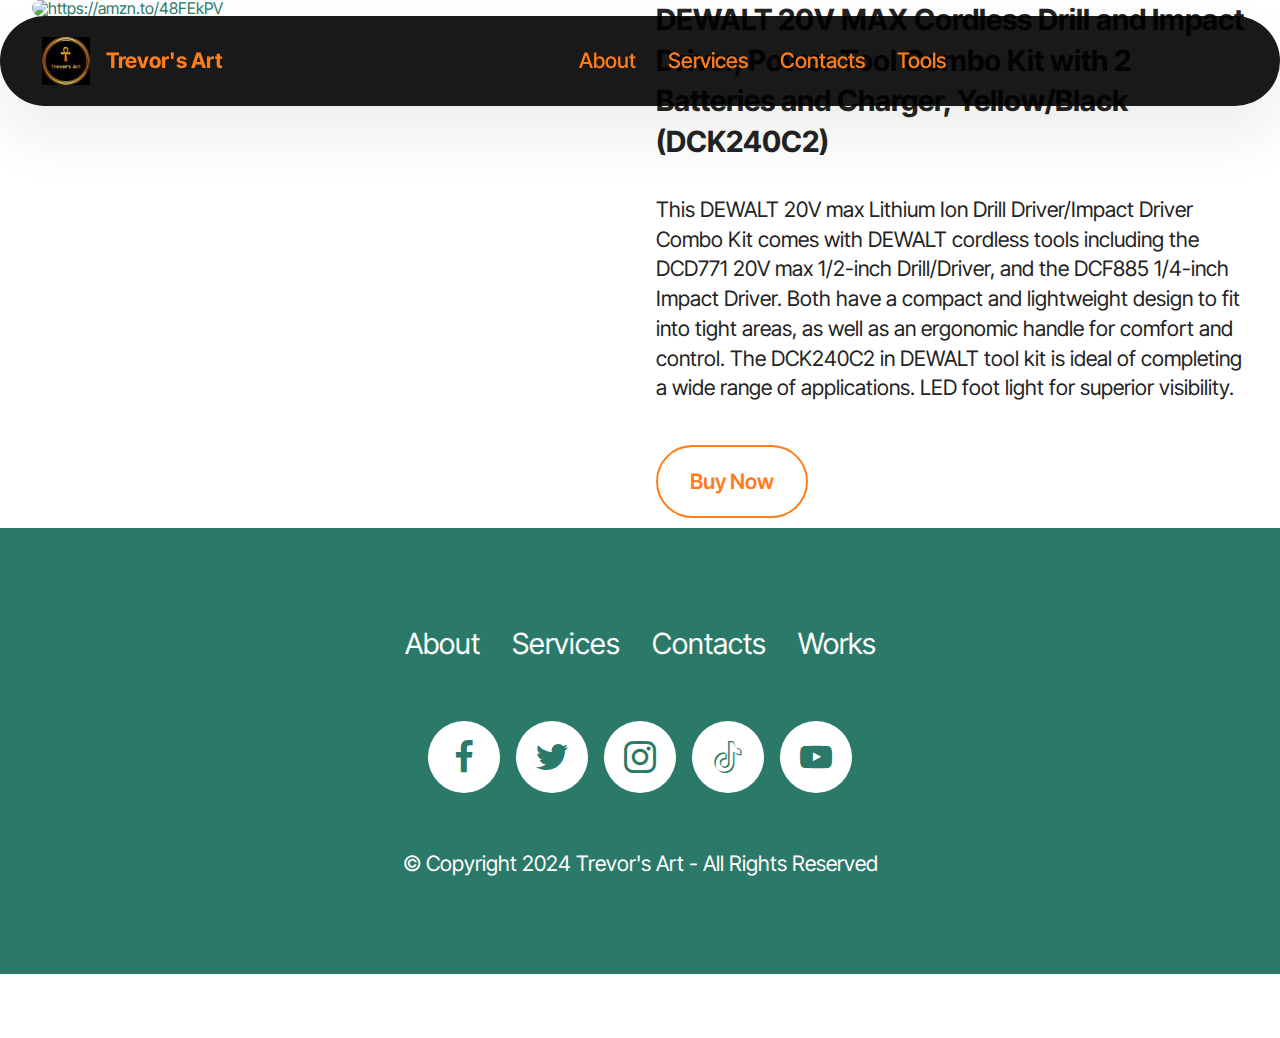
==== commit 5ba234b7: "Update Tools.html" ====
--- a/Tools.html
+++ b/Tools.html
@@ -21,7 +21,7 @@
   <link rel="stylesheet" href="assets/theme/css/style.css">
   <link rel="preload" href="https://fonts.googleapis.com/css?family=Inter+Tight:100,200,300,400,500,600,700,800,900,100i,200i,300i,400i,500i,600i,700i,800i,900i&display=swap" as="style" onload="this.onload=null;this.rel='stylesheet'">
   <noscript><link rel="stylesheet" href="https://fonts.googleapis.com/css?family=Inter+Tight:100,200,300,400,500,600,700,800,900,100i,200i,300i,400i,500i,600i,700i,800i,900i&display=swap"></noscript>
-  <link rel="preload" as="style" href="assets/mobirise/css/mbr-additional.css?v=rV1S9P"><link rel="stylesheet" href="assets/mobirise/css/mbr-additional.css?v=rV1S9P" type="text/css">
+  <link rel="preload" as="style" href="assets/mobirise/css/mbr-additional.css?v=Nzx99O"><link rel="stylesheet" href="assets/mobirise/css/mbr-additional.css?v=Nzx99O" type="text/css">
 
   
   
@@ -65,6 +65,30 @@
 			</div>
 		</div>
 	</nav>
+</section>
+
+<section data-bs-version="5.1" class="start article2 cid-u68kkDFymd" id="article02-1r">
+	
+
+	
+	
+
+	<div class="container">
+		<div class="row justify-content-center">
+			<div class="col-12 col-md-12 col-lg-6 image-wrapper">
+				<a href="https://m.media-amazon.com/images/I/71aDTgJIkNL._AC_SX522_.jpg"><img class="w-100" src="assets/images/71adtgjiknl.-ac-sx522-1-522x400.jpg" alt="https://amzn.to/48FEkPV"></a>
+			</div>
+			<div class="col-12 col-md-12 col-lg">
+				<div class="text-wrapper align-left">
+					<h1 class="mbr-section-title mbr-fonts-style mb-4 display-5"><strong>DEWALT 20V MAX Cordless Drill and Impact Driver, Power Tool Combo Kit with 2 Batteries and Charger, Yellow/Black (DCK240C2)</strong></h1>
+					<p class="mbr-text align-left mbr-fonts-style mb-4 display-7">
+					This DEWALT 20V max Lithium Ion Drill Driver/Impact Driver Combo Kit comes with DEWALT cordless tools including the DCD771 20V max 1/2-inch Drill/Driver, and the DCF885 1/4-inch Impact Driver. Both have a compact and lightweight design to fit into tight areas, as well as an ergonomic handle for comfort and control. The DCK240C2 in DEWALT tool kit is ideal of completing a wide range of applications. LED foot light for superior visibility.
+					</p>
+					<div class="mbr-section-btn align-left mt-3"><a class="btn btn-success-outline display-7" href="https://amzn.to/48FU3yv" target="_blank">Buy Now</a></div>
+				</div>
+			</div>
+		</div>
+	</div>
 </section>
 
 <section data-bs-version="5.1" class="footer1 programm5 cid-tJS9NNcTLZ" once="footers" id="footer03-1q">
@@ -121,7 +145,7 @@
             </div>
         </div>
     </div>
-</section><section class="display-7" style="padding: 0;align-items: center;justify-content: center;flex-wrap: wrap;    align-content: center;display: flex;position: relative;height: 4rem;"><a href="https://mobiri.se/2732994" style="flex: 1 1;height: 4rem;position: absolute;width: 100%;z-index: 1;"><img alt="" style="height: 4rem;" src="[data-uri]"></a><p style="margin: 0;text-align: center;" class="display-7">&#8204;</p><a style="z-index:1" href="https://mobirise.com/offline-website-builder.html">Offline Website Builder</a></section><script src="assets/bootstrap/js/bootstrap.bundle.min.js"></script>  <script src="assets/smoothscroll/smooth-scroll.js"></script>  <script src="assets/ytplayer/index.js"></script>  <script src="assets/dropdown/js/navbar-dropdown.js"></script>  <script src="assets/theme/js/script.js"></script>  
+</section><section class="display-7" style="padding: 0;align-items: center;justify-content: center;flex-wrap: wrap;    align-content: center;display: flex;position: relative;height: 4rem;"><a href="https://mobiri.se/2732994" style="flex: 1 1;height: 4rem;position: absolute;width: 100%;z-index: 1;"><img alt="" style="height: 4rem;" src="[data-uri]"></a><p style="margin: 0;text-align: center;" class="display-7">&#8204;</p><a style="z-index:1" href="https://mobirise.com/offline-website-builder.html">Offline Website Software</a></section><script src="assets/bootstrap/js/bootstrap.bundle.min.js"></script>  <script src="assets/smoothscroll/smooth-scroll.js"></script>  <script src="assets/ytplayer/index.js"></script>  <script src="assets/dropdown/js/navbar-dropdown.js"></script>  <script src="assets/theme/js/script.js"></script>  
   
   
   <input name="animation" type="hidden">
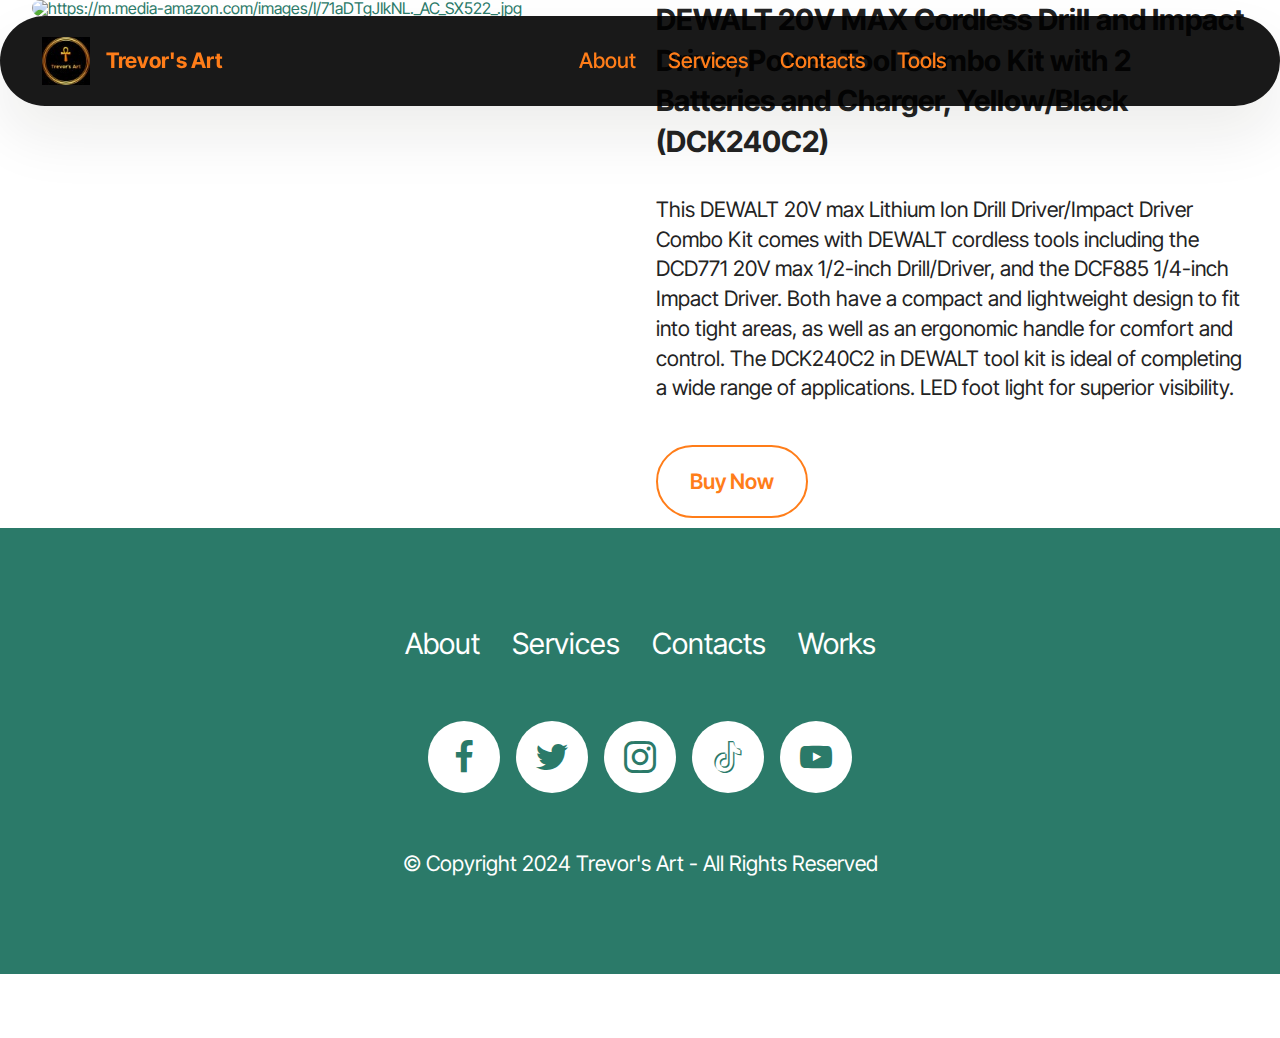
==== commit 53c47e53: "Update Tools.html" ====
--- a/Tools.html
+++ b/Tools.html
@@ -21,7 +21,7 @@
   <link rel="stylesheet" href="assets/theme/css/style.css">
   <link rel="preload" href="https://fonts.googleapis.com/css?family=Inter+Tight:100,200,300,400,500,600,700,800,900,100i,200i,300i,400i,500i,600i,700i,800i,900i&display=swap" as="style" onload="this.onload=null;this.rel='stylesheet'">
   <noscript><link rel="stylesheet" href="https://fonts.googleapis.com/css?family=Inter+Tight:100,200,300,400,500,600,700,800,900,100i,200i,300i,400i,500i,600i,700i,800i,900i&display=swap"></noscript>
-  <link rel="preload" as="style" href="assets/mobirise/css/mbr-additional.css?v=Nzx99O"><link rel="stylesheet" href="assets/mobirise/css/mbr-additional.css?v=Nzx99O" type="text/css">
+  <link rel="preload" as="style" href="assets/mobirise/css/mbr-additional.css?v=zSl3jW"><link rel="stylesheet" href="assets/mobirise/css/mbr-additional.css?v=zSl3jW" type="text/css">
 
   
   
@@ -76,7 +76,7 @@
 	<div class="container">
 		<div class="row justify-content-center">
 			<div class="col-12 col-md-12 col-lg-6 image-wrapper">
-				<a href="https://m.media-amazon.com/images/I/71aDTgJIkNL._AC_SX522_.jpg"><img class="w-100" src="assets/images/71adtgjiknl.-ac-sx522-1-522x400.jpg" alt="https://amzn.to/48FEkPV"></a>
+				<a href="https://m.media-amazon.com/images/I/71aDTgJIkNL._AC_SX522_.jpg"><img class="w-100" src="assets/images/71adtgjiknl.-ac-sx522-1-522x400.jpg" alt="https://m.media-amazon.com/images/I/71aDTgJIkNL._AC_SX522_.jpg"></a>
 			</div>
 			<div class="col-12 col-md-12 col-lg">
 				<div class="text-wrapper align-left">
@@ -145,7 +145,7 @@
             </div>
         </div>
     </div>
-</section><section class="display-7" style="padding: 0;align-items: center;justify-content: center;flex-wrap: wrap;    align-content: center;display: flex;position: relative;height: 4rem;"><a href="https://mobiri.se/2732994" style="flex: 1 1;height: 4rem;position: absolute;width: 100%;z-index: 1;"><img alt="" style="height: 4rem;" src="[data-uri]"></a><p style="margin: 0;text-align: center;" class="display-7">&#8204;</p><a style="z-index:1" href="https://mobirise.com/offline-website-builder.html">Offline Website Software</a></section><script src="assets/bootstrap/js/bootstrap.bundle.min.js"></script>  <script src="assets/smoothscroll/smooth-scroll.js"></script>  <script src="assets/ytplayer/index.js"></script>  <script src="assets/dropdown/js/navbar-dropdown.js"></script>  <script src="assets/theme/js/script.js"></script>  
+</section><section class="display-7" style="padding: 0;align-items: center;justify-content: center;flex-wrap: wrap;    align-content: center;display: flex;position: relative;height: 4rem;"><a href="https://mobiri.se/2732994" style="flex: 1 1;height: 4rem;position: absolute;width: 100%;z-index: 1;"><img alt="" style="height: 4rem;" src="[data-uri]"></a><p style="margin: 0;text-align: center;" class="display-7">&#8204;</p><a style="z-index:1" href="https://mobirise.com">Mobirise.com </a></section><script src="assets/bootstrap/js/bootstrap.bundle.min.js"></script>  <script src="assets/smoothscroll/smooth-scroll.js"></script>  <script src="assets/ytplayer/index.js"></script>  <script src="assets/dropdown/js/navbar-dropdown.js"></script>  <script src="assets/theme/js/script.js"></script>  
   
   
   <input name="animation" type="hidden">
